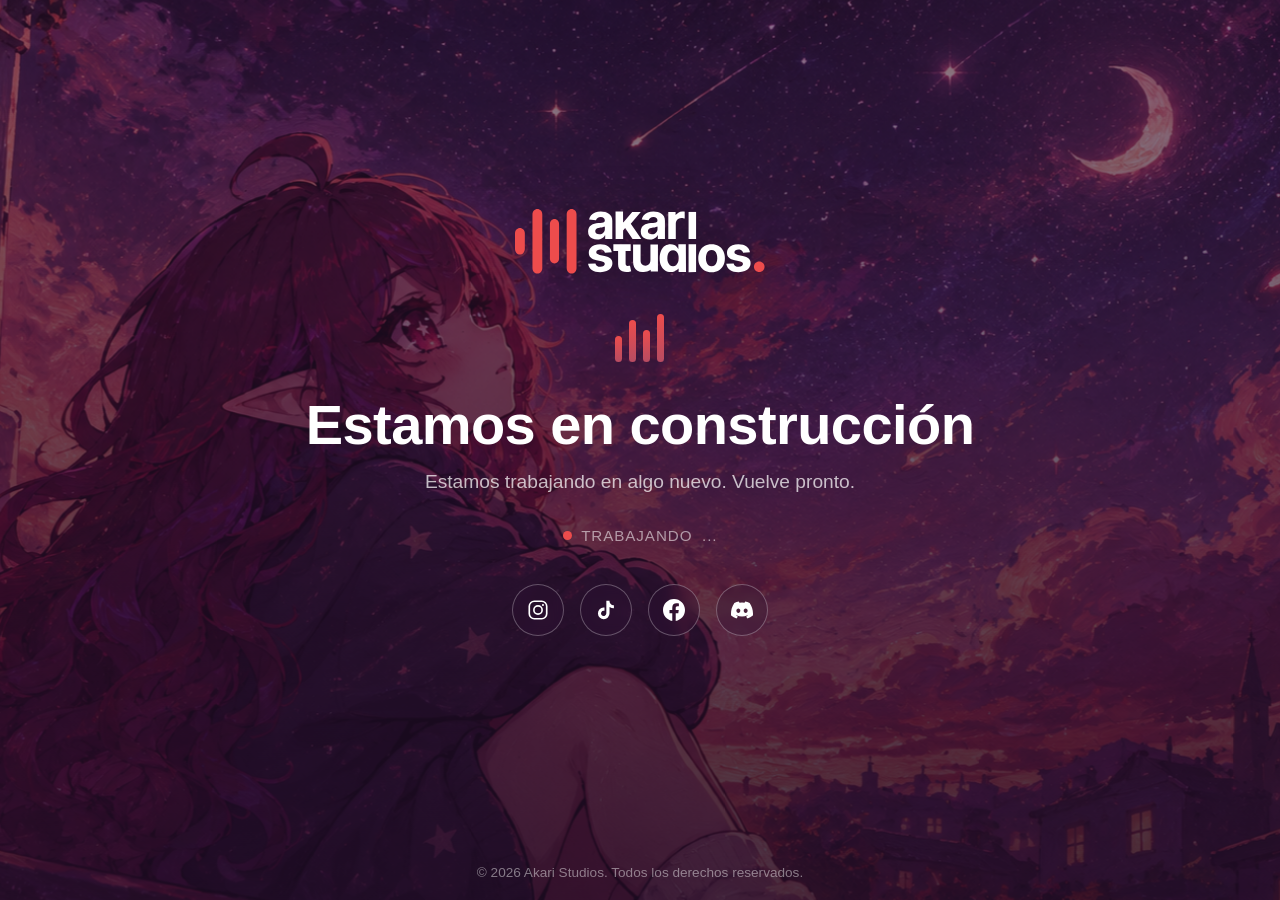
==== index.html @ 7973bfac "Página en construcción de Akari Studios" ====
<!DOCTYPE html>
<html lang="es">
<head>
  <meta charset="UTF-8">
  <meta name="viewport" content="width=device-width, initial-scale=1.0">
  <title>Akari Studios — En construcción</title>
  <meta name="description" content="El sitio de Akari Studios está en construcción. Estamos trabajando en algo nuevo. Vuelve pronto.">
  <meta name="theme-color" content="#2e1334">
  <link rel="icon" type="image/svg+xml" href="assets/logo.svg">
  <link rel="stylesheet" href="styles.css">
</head>
<body>
  <div class="bg" aria-hidden="true"></div>

  <main class="hero">
    <div class="hero__inner">
      <img class="hero__logo reveal" style="--d:.1s" src="assets/logo.svg" alt="Akari Studios" width="250" height="65">

      <div class="bars reveal" style="--d:.25s" aria-hidden="true">
        <span></span><span></span><span></span><span></span>
      </div>

      <h1 class="hero__title reveal" style="--d:.4s">Estamos en construcción</h1>

      <p class="hero__subtitle reveal" style="--d:.55s">
        Estamos trabajando en algo nuevo. Vuelve pronto.
      </p>

      <p class="hero__status reveal" style="--d:.7s">
        Trabajando<span class="ellipsis" aria-hidden="true"><span>.</span><span>.</span><span>.</span></span>
      </p>

      <nav class="social reveal" style="--d:.85s" aria-label="Redes sociales">
        <a href="https://www.instagram.com/akarimizunashi/" target="_blank" rel="noopener" aria-label="Instagram">
          <svg viewBox="0 0 24 24" fill="none" stroke="currentColor" stroke-width="1.8" stroke-linecap="round" stroke-linejoin="round" aria-hidden="true">
            <rect x="2.5" y="2.5" width="19" height="19" rx="5.5"/>
            <circle cx="12" cy="12" r="4.5"/>
            <circle cx="17.4" cy="6.6" r="1.15" fill="currentColor" stroke="none"/>
          </svg>
        </a>
        <a href="https://www.tiktok.com/@akari.mizunashi.s" target="_blank" rel="noopener" aria-label="TikTok">
          <svg viewBox="0 0 24 24" fill="currentColor" aria-hidden="true">
            <path d="M19.59 6.69a4.83 4.83 0 0 1-3.77-4.25V2h-3.45v13.67a2.89 2.89 0 0 1-5.2 1.74 2.89 2.89 0 0 1 2.31-4.64c.31 0 .61.05.88.13V9.4a6.84 6.84 0 0 0-1-.05A6.33 6.33 0 1 0 15.86 15.67v-7a8.16 8.16 0 0 0 4.77 1.52v-3.4a4.85 4.85 0 0 1-1.04-.1z"/>
          </svg>
        </a>
        <a href="https://www.facebook.com/profile.php?id=61578696754457" target="_blank" rel="noopener" aria-label="Facebook">
          <svg viewBox="0 0 24 24" fill="currentColor" aria-hidden="true">
            <path d="M24 12.073c0-6.627-5.373-12-12-12s-12 5.373-12 12c0 5.99 4.388 10.954 10.125 11.854v-8.385H7.078v-3.47h3.047V9.43c0-3.007 1.792-4.669 4.533-4.669 1.312 0 2.686.235 2.686.235v2.953H15.83c-1.491 0-1.956.925-1.956 1.874v2.25h3.328l-.532 3.47h-2.796v8.385C19.612 23.027 24 18.062 24 12.073z"/>
          </svg>
        </a>
        <a href="https://discord.gg/ppxv5gqfu" target="_blank" rel="noopener" aria-label="Discord">
          <svg viewBox="0 0 24 24" fill="currentColor" aria-hidden="true">
            <path d="M20.317 4.37a19.791 19.791 0 0 0-4.885-1.515.074.074 0 0 0-.079.037c-.21.375-.444.864-.608 1.25a18.27 18.27 0 0 0-5.487 0 12.64 12.64 0 0 0-.617-1.25.077.077 0 0 0-.079-.037A19.736 19.736 0 0 0 3.677 4.37a.07.07 0 0 0-.032.027C.533 9.046-.32 13.58.099 18.058a.082.082 0 0 0 .031.057 19.9 19.9 0 0 0 5.993 3.03.078.078 0 0 0 .084-.028 14.09 14.09 0 0 0 1.226-1.99.076.076 0 0 0-.041-.106 13.107 13.107 0 0 1-1.872-.892.077.077 0 0 1-.008-.128c.126-.094.252-.192.372-.291a.074.074 0 0 1 .077-.01c3.928 1.793 8.18 1.793 12.062 0a.074.074 0 0 1 .078.009c.12.099.246.198.373.292a.077.077 0 0 1-.006.127 12.299 12.299 0 0 1-1.873.892.077.077 0 0 0-.041.107c.36.698.772 1.362 1.225 1.993a.076.076 0 0 0 .084.028 19.839 19.839 0 0 0 6.002-3.03.077.077 0 0 0 .032-.054c.5-5.177-.838-9.674-3.549-13.66a.061.061 0 0 0-.031-.03zM8.02 15.33c-1.182 0-2.157-1.085-2.157-2.419 0-1.333.956-2.419 2.157-2.419 1.21 0 2.176 1.096 2.157 2.42 0 1.333-.956 2.418-2.157 2.418zm7.975 0c-1.183 0-2.157-1.085-2.157-2.419 0-1.333.955-2.419 2.157-2.419 1.21 0 2.176 1.096 2.157 2.42 0 1.333-.946 2.418-2.157 2.418z"/>
          </svg>
        </a>
      </nav>
    </div>
  </main>

  <footer class="footer">
    <p>© <span id="year">2026</span> Akari Studios. Todos los derechos reservados.</p>
  </footer>

  <script src="script.js"></script>
</body>
</html>
---- styles.css ----
/* ==========================================================================
   Akari Studios — Página "En construcción"
   Paleta extraída de bg.png y logo.svg
   ========================================================================== */

:root {
  --brand-red: #ed4c4c;      /* rojo de las barras del logo */
  --rose: #b74c62;          /* resplandor rosa del fondo */
  --magenta: #6b2649;       /* magenta del fondo */
  --overlay: #2e1334;       /* morado oscuro del fondo */
  --text-soft: rgba(255, 255, 255, 0.72);

  --font-stack: -apple-system, BlinkMacSystemFont, "Segoe UI", Roboto,
    "Helvetica Neue", Arial, sans-serif;
}

* {
  box-sizing: border-box;
}

html {
  height: 100%;
}

body {
  margin: 0;
  min-height: 100vh;
  min-height: 100svh;
  display: flex;
  flex-direction: column;
  font-family: var(--font-stack);
  color: #fff;
  background: var(--overlay);
}

::selection {
  background: var(--brand-red);
  color: #fff;
}

/* --- Fondo --------------------------------------------------------------- */

.bg {
  position: fixed;
  inset: 0;
  z-index: -1;
  background-image:
    linear-gradient(180deg, rgba(46, 19, 52, 0.52), rgba(31, 13, 38, 0.82)),
    url("assets/bg.png");
  background-size: cover;
  background-position: center;
  transform: scale(1.06);
  transition: transform 0.5s cubic-bezier(0.22, 1, 0.36, 1);
  will-change: transform;
}

/* --- Hero ---------------------------------------------------------------- */

.hero {
  flex: 1;
  display: grid;
  place-items: center;
  padding: clamp(2rem, 6vh, 4rem) 1.5rem;
  text-align: center;
}

.hero__inner {
  max-width: 42rem;
}

.hero__logo {
  width: min(250px, 60vw);
  height: auto;
  margin-bottom: 2.25rem;
  filter: drop-shadow(0 4px 24px rgba(0, 0, 0, 0.35));
}

/* Barras decorativas que repiten la marca del logo */
.bars {
  display: flex;
  justify-content: center;
  align-items: flex-end;
  gap: 7px;
  height: 48px;
  margin-bottom: 2rem;
}

.bars span {
  width: 7px;
  border-radius: 4px;
  background: linear-gradient(180deg, var(--brand-red), var(--rose));
  transform-origin: bottom;
  animation: bar 1.6s ease-in-out infinite;
}

.bars span:nth-child(1) { height: 26px; animation-delay: 0s; }
.bars span:nth-child(2) { height: 42px; animation-delay: 0.18s; }
.bars span:nth-child(3) { height: 32px; animation-delay: 0.36s; }
.bars span:nth-child(4) { height: 48px; animation-delay: 0.54s; }

@keyframes bar {
  0%, 100% { transform: scaleY(1); }
  50% { transform: scaleY(0.55); }
}

.hero__title {
  margin: 0 0 0.75rem;
  font-size: clamp(2rem, 6vw, 3.5rem);
  font-weight: 800;
  line-height: 1.1;
  letter-spacing: -0.01em;
}

.hero__subtitle {
  margin: 0 0 1.75rem;
  font-size: clamp(1rem, 2.5vw, 1.2rem);
  line-height: 1.6;
  color: var(--text-soft);
}

.hero__status {
  display: inline-flex;
  align-items: center;
  gap: 0.6rem;
  margin: 0 0 2.5rem;
  font-size: 0.95rem;
  letter-spacing: 0.06em;
  text-transform: uppercase;
  color: rgba(255, 255, 255, 0.55);
}

.hero__status::before {
  content: "";
  width: 9px;
  height: 9px;
  border-radius: 50%;
  background: var(--brand-red);
  animation: pulse 1.8s ease-out infinite;
}

@keyframes pulse {
  0% { box-shadow: 0 0 0 0 rgba(237, 76, 76, 0.55); }
  70%, 100% { box-shadow: 0 0 0 12px rgba(237, 76, 76, 0); }
}

.ellipsis span {
  display: inline-block;
  animation: blink 1.4s infinite;
}

.ellipsis span:nth-child(2) { animation-delay: 0.2s; }
.ellipsis span:nth-child(3) { animation-delay: 0.4s; }

@keyframes blink {
  0%, 100% { opacity: 1; }
  50% { opacity: 0.15; }
}

/* --- Redes sociales ------------------------------------------------------- */

.social {
  display: flex;
  justify-content: center;
  gap: 1rem;
}

.social a {
  display: grid;
  place-items: center;
  width: 52px;
  height: 52px;
  border-radius: 50%;
  color: #fff;
  border: 1px solid rgba(255, 255, 255, 0.28);
  background: rgba(46, 19, 52, 0.35);
  backdrop-filter: blur(6px);
  transition: background 0.25s ease, border-color 0.25s ease,
    transform 0.25s ease, box-shadow 0.25s ease;
}

.social svg {
  width: 22px;
  height: 22px;
}

.social a:hover,
.social a:focus-visible {
  background: var(--brand-red);
  border-color: var(--brand-red);
  transform: translateY(-4px);
  box-shadow: 0 10px 24px rgba(237, 76, 76, 0.4);
}

.social a:focus-visible {
  outline: 2px solid #fff;
  outline-offset: 3px;
}

/* --- Footer ---------------------------------------------------------------- */

.footer {
  padding: 1.25rem;
  text-align: center;
  font-size: 0.85rem;
  color: rgba(255, 255, 255, 0.45);
}

.footer p {
  margin: 0;
}

/* --- Animación de aparición ------------------------------------------------- */

.reveal {
  opacity: 0;
  transform: translateY(22px);
  animation: reveal 0.7s cubic-bezier(0.22, 1, 0.36, 1) forwards;
  animation-delay: var(--d, 0s);
}

@keyframes reveal {
  to {
    opacity: 1;
    transform: translateY(0);
  }
}

/* --- Accesibilidad: menos movimiento --------------------------------------- */

@media (prefers-reduced-motion: reduce) {
  *,
  *::before,
  *::after {
    animation-duration: 0.01ms !important;
    animation-iteration-count: 1 !important;
    transition-duration: 0.01ms !important;
  }

  .reveal {
    opacity: 1;
    transform: none;
  }

  .bg {
    transform: none;
  }
}
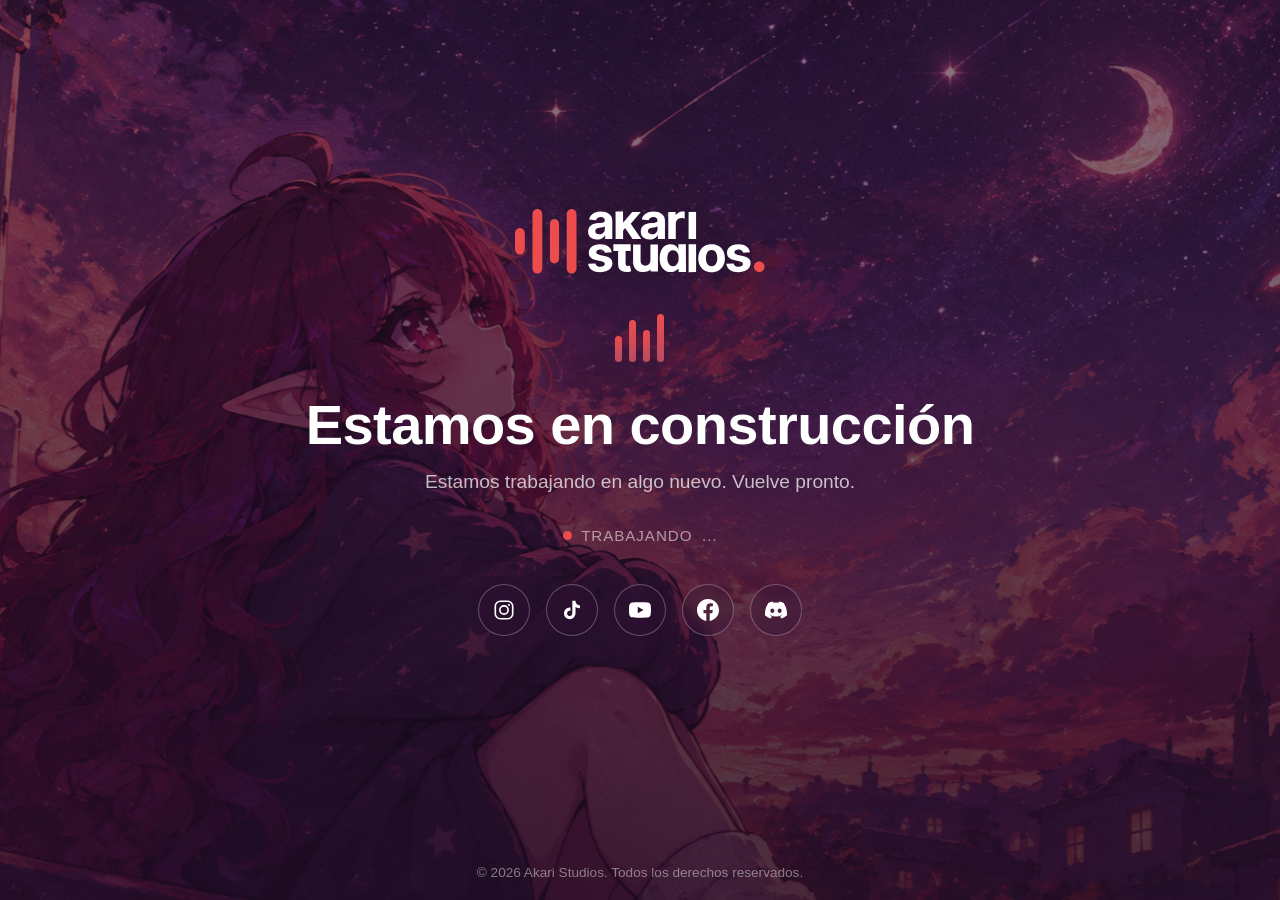
==== commit a12da17e: "Agregar YouTube a las redes sociales" ====
--- a/index.html
+++ b/index.html
@@ -43,6 +43,11 @@
             <path d="M19.59 6.69a4.83 4.83 0 0 1-3.77-4.25V2h-3.45v13.67a2.89 2.89 0 0 1-5.2 1.74 2.89 2.89 0 0 1 2.31-4.64c.31 0 .61.05.88.13V9.4a6.84 6.84 0 0 0-1-.05A6.33 6.33 0 1 0 15.86 15.67v-7a8.16 8.16 0 0 0 4.77 1.52v-3.4a4.85 4.85 0 0 1-1.04-.1z"/>
           </svg>
         </a>
+        <a href="https://www.youtube.com/channel/UCUaiE2uTfA9UBl7Pxe_vE7w" target="_blank" rel="noopener" aria-label="YouTube">
+          <svg viewBox="0 0 24 24" fill="currentColor" aria-hidden="true">
+            <path d="M23.5 6.19a3.02 3.02 0 0 0-2.12-2.14C19.5 3.55 12 3.55 12 3.55s-7.5 0-9.38.5A3.02 3.02 0 0 0 .5 6.19C0 8.07 0 12 0 12s0 3.93.5 5.81a3.02 3.02 0 0 0 2.12 2.14c1.88.5 9.38.5 9.38.5s7.5 0 9.38-.5a3.02 3.02 0 0 0 2.12-2.14C24 15.93 24 12 24 12s0-3.93-.5-5.81zM9.55 15.57V8.43L15.82 12l-6.27 3.57z"/>
+          </svg>
+        </a>
         <a href="https://www.facebook.com/profile.php?id=61578696754457" target="_blank" rel="noopener" aria-label="Facebook">
           <svg viewBox="0 0 24 24" fill="currentColor" aria-hidden="true">
             <path d="M24 12.073c0-6.627-5.373-12-12-12s-12 5.373-12 12c0 5.99 4.388 10.954 10.125 11.854v-8.385H7.078v-3.47h3.047V9.43c0-3.007 1.792-4.669 4.533-4.669 1.312 0 2.686.235 2.686.235v2.953H15.83c-1.491 0-1.956.925-1.956 1.874v2.25h3.328l-.532 3.47h-2.796v8.385C19.612 23.027 24 18.062 24 12.073z"/>
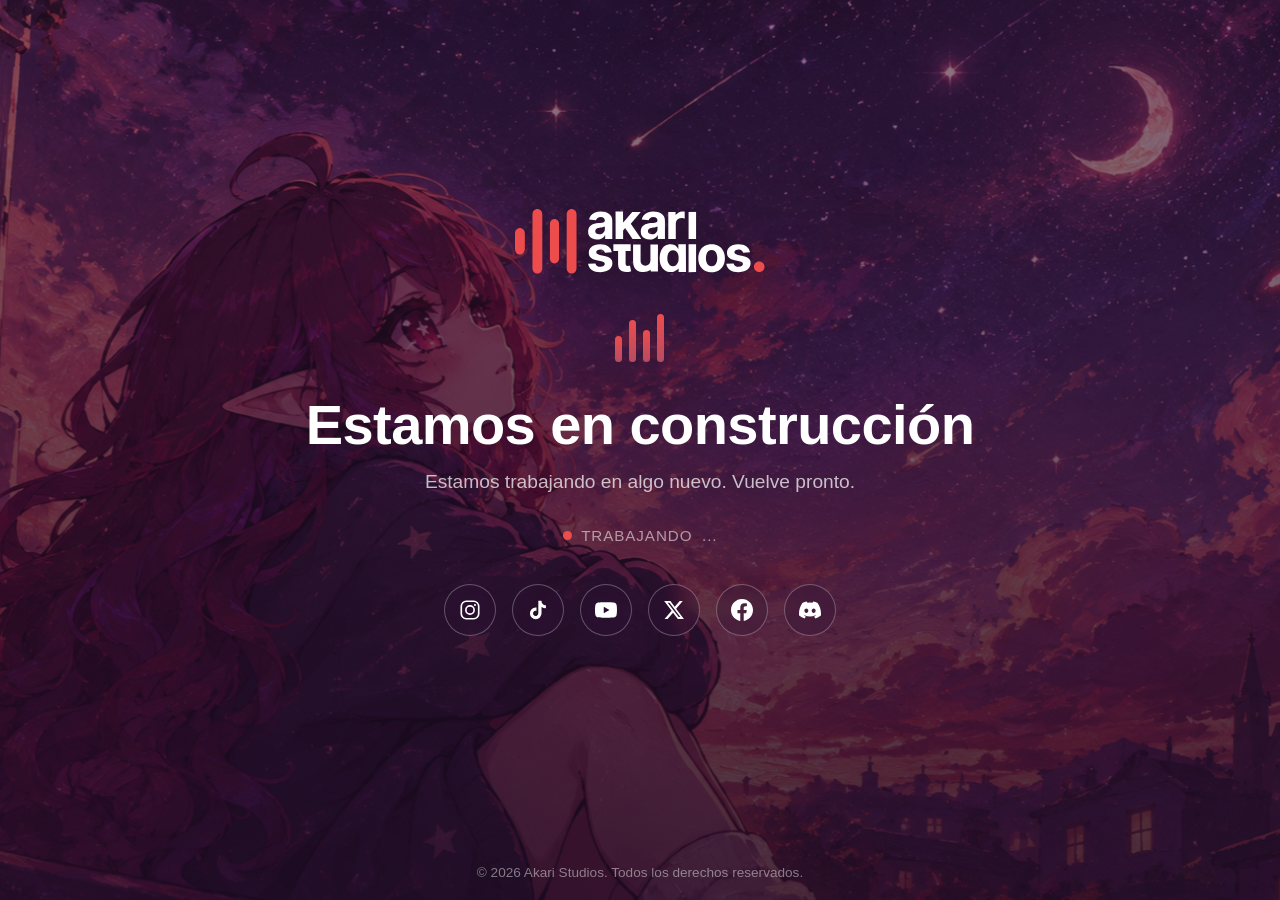
==== commit b6d4526b: "Agregar X a las redes sociales" ====
--- a/index.html
+++ b/index.html
@@ -48,6 +48,11 @@
             <path d="M23.5 6.19a3.02 3.02 0 0 0-2.12-2.14C19.5 3.55 12 3.55 12 3.55s-7.5 0-9.38.5A3.02 3.02 0 0 0 .5 6.19C0 8.07 0 12 0 12s0 3.93.5 5.81a3.02 3.02 0 0 0 2.12 2.14c1.88.5 9.38.5 9.38.5s7.5 0 9.38-.5a3.02 3.02 0 0 0 2.12-2.14C24 15.93 24 12 24 12s0-3.93-.5-5.81zM9.55 15.57V8.43L15.82 12l-6.27 3.57z"/>
           </svg>
         </a>
+        <a href="https://x.com/AkariStudios1" target="_blank" rel="noopener" aria-label="X (Twitter)">
+          <svg viewBox="0 0 24 24" fill="currentColor" aria-hidden="true">
+            <path d="M18.244 2.25h3.308l-7.227 8.26 8.502 11.24H16.17l-5.214-6.817L4.99 21.75H1.68l7.73-8.835L1.254 2.25H8.08l4.713 6.231 5.451-6.231zm-1.161 17.52h1.833L7.084 4.126H5.117l11.966 15.644z"/>
+          </svg>
+        </a>
         <a href="https://www.facebook.com/profile.php?id=61578696754457" target="_blank" rel="noopener" aria-label="Facebook">
           <svg viewBox="0 0 24 24" fill="currentColor" aria-hidden="true">
             <path d="M24 12.073c0-6.627-5.373-12-12-12s-12 5.373-12 12c0 5.99 4.388 10.954 10.125 11.854v-8.385H7.078v-3.47h3.047V9.43c0-3.007 1.792-4.669 4.533-4.669 1.312 0 2.686.235 2.686.235v2.953H15.83c-1.491 0-1.956.925-1.956 1.874v2.25h3.328l-.532 3.47h-2.796v8.385C19.612 23.027 24 18.062 24 12.073z"/>
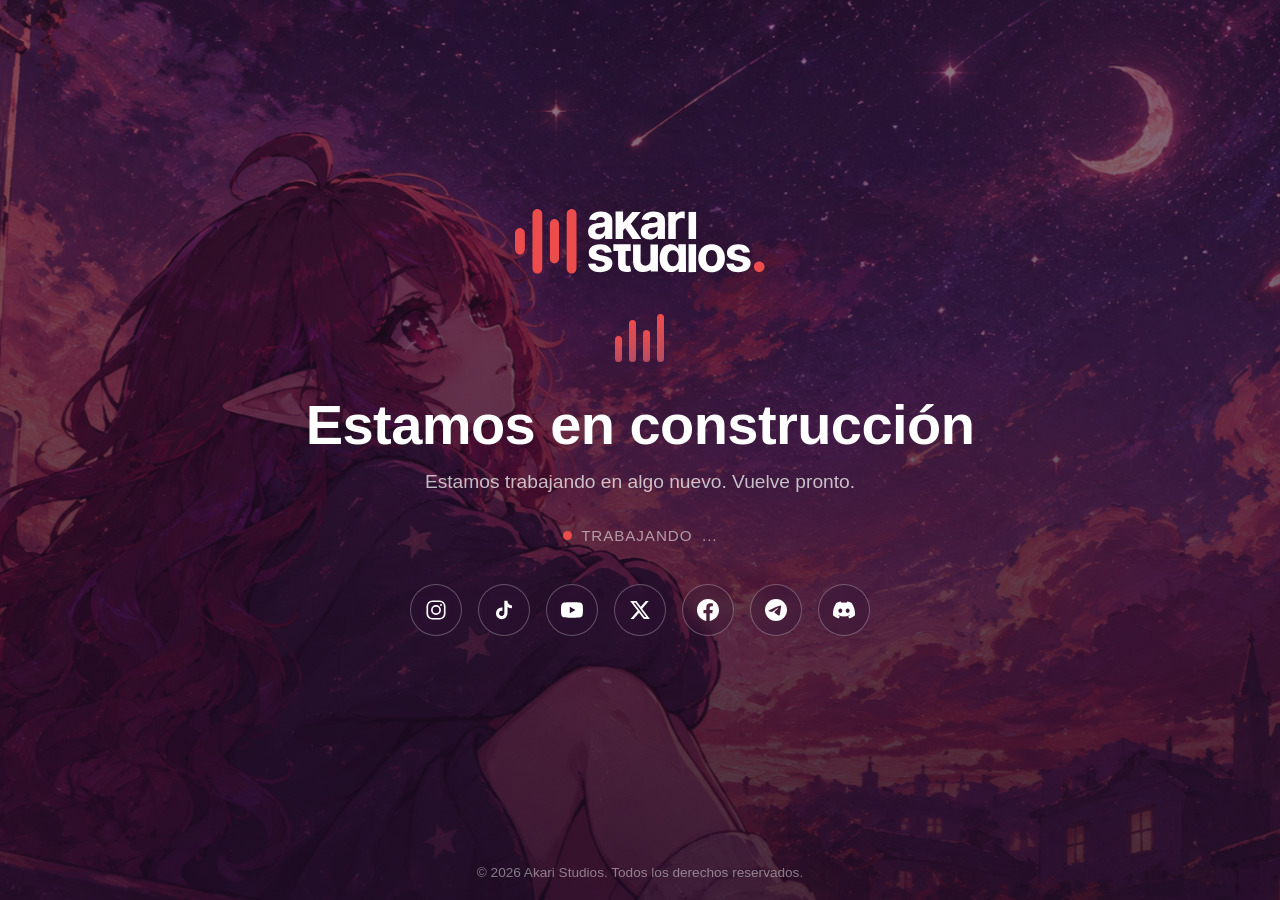
==== commit 01a6f590: "Agregar Telegram a las redes sociales" ====
--- a/index.html
+++ b/index.html
@@ -58,6 +58,11 @@
             <path d="M24 12.073c0-6.627-5.373-12-12-12s-12 5.373-12 12c0 5.99 4.388 10.954 10.125 11.854v-8.385H7.078v-3.47h3.047V9.43c0-3.007 1.792-4.669 4.533-4.669 1.312 0 2.686.235 2.686.235v2.953H15.83c-1.491 0-1.956.925-1.956 1.874v2.25h3.328l-.532 3.47h-2.796v8.385C19.612 23.027 24 18.062 24 12.073z"/>
           </svg>
         </a>
+        <a href="https://t.me/akarinizunashistudios" target="_blank" rel="noopener" aria-label="Telegram">
+          <svg viewBox="0 0 24 24" fill="currentColor" aria-hidden="true">
+            <path d="M11.944 0A12 12 0 0 0 0 12a12 12 0 0 0 12 12 12 12 0 0 0 12-12A12 12 0 0 0 12 0a12 12 0 0 0-.056 0zm4.962 7.224c.1-.002.321.023.465.14a.506.506 0 0 1 .171.325c.016.093.036.306.02.472-.18 1.898-.962 6.502-1.36 8.627-.168.9-.499 1.201-.82 1.23-.696.065-1.225-.46-1.9-.902-1.056-.69-1.653-1.124-2.678-1.8-1.185-.78-.417-1.21.258-1.91.177-.184 3.247-2.977 3.307-3.23.007-.032.014-.15-.056-.212s-.191-.025-.272-.014c-.116.016-1.956 1.243-5.522 3.686-.523.359-.995.535-1.417.523-.466-.012-1.36-.262-2.026-.479-.817-.265-1.463-.406-1.405-.856.03-.288.427-.582 1.19-.882 4.636-2.018 7.728-3.35 9.275-3.994z"/>
+          </svg>
+        </a>
         <a href="https://discord.gg/ppxv5gqfu" target="_blank" rel="noopener" aria-label="Discord">
           <svg viewBox="0 0 24 24" fill="currentColor" aria-hidden="true">
             <path d="M20.317 4.37a19.791 19.791 0 0 0-4.885-1.515.074.074 0 0 0-.079.037c-.21.375-.444.864-.608 1.25a18.27 18.27 0 0 0-5.487 0 12.64 12.64 0 0 0-.617-1.25.077.077 0 0 0-.079-.037A19.736 19.736 0 0 0 3.677 4.37a.07.07 0 0 0-.032.027C.533 9.046-.32 13.58.099 18.058a.082.082 0 0 0 .031.057 19.9 19.9 0 0 0 5.993 3.03.078.078 0 0 0 .084-.028 14.09 14.09 0 0 0 1.226-1.99.076.076 0 0 0-.041-.106 13.107 13.107 0 0 1-1.872-.892.077.077 0 0 1-.008-.128c.126-.094.252-.192.372-.291a.074.074 0 0 1 .077-.01c3.928 1.793 8.18 1.793 12.062 0a.074.074 0 0 1 .078.009c.12.099.246.198.373.292a.077.077 0 0 1-.006.127 12.299 12.299 0 0 1-1.873.892.077.077 0 0 0-.041.107c.36.698.772 1.362 1.225 1.993a.076.076 0 0 0 .084.028 19.839 19.839 0 0 0 6.002-3.03.077.077 0 0 0 .032-.054c.5-5.177-.838-9.674-3.549-13.66a.061.061 0 0 0-.031-.03zM8.02 15.33c-1.182 0-2.157-1.085-2.157-2.419 0-1.333.956-2.419 2.157-2.419 1.21 0 2.176 1.096 2.157 2.42 0 1.333-.956 2.418-2.157 2.418zm7.975 0c-1.183 0-2.157-1.085-2.157-2.419 0-1.333.955-2.419 2.157-2.419 1.21 0 2.176 1.096 2.157 2.42 0 1.333-.946 2.418-2.157 2.418z"/>
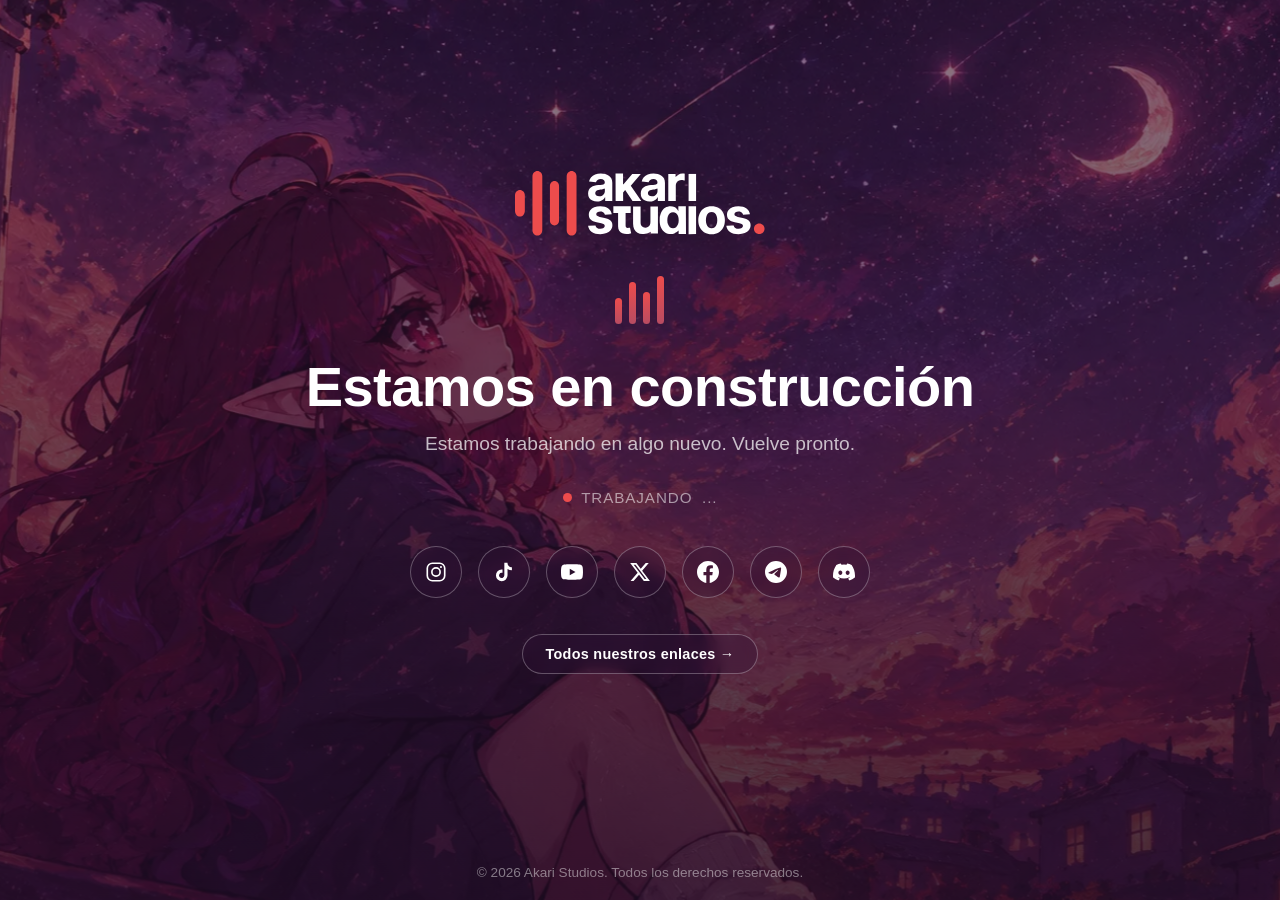
==== commit 53dd16d6: "Crear linktree en /links y optimizar fondos a WebP" ====
--- a/index.html
+++ b/index.html
@@ -69,6 +69,8 @@
           </svg>
         </a>
       </nav>
+
+      <a class="cta-links reveal" style="--d:1s" href="links/">Todos nuestros enlaces →</a>
     </div>
   </main>
 
--- a/styles.css
+++ b/styles.css
@@ -1,6 +1,7 @@
 /* ==========================================================================
-   Akari Studios — Página "En construcción"
-   Paleta extraída de bg.png y logo.svg
+   Akari Studios — Estilos compartidos
+   Páginas: portada (index.html) y linktree (links/index.html)
+   Paleta extraída de los fondos y logo.svg
    ========================================================================== */
 
 :root {
@@ -46,12 +47,19 @@
   z-index: -1;
   background-image:
     linear-gradient(180deg, rgba(46, 19, 52, 0.52), rgba(31, 13, 38, 0.82)),
-    url("assets/bg.png");
+    url("assets/bg.webp");
   background-size: cover;
   background-position: center;
   transform: scale(1.06);
   transition: transform 0.5s cubic-bezier(0.22, 1, 0.36, 1);
   will-change: transform;
+}
+
+/* Variante del fondo para el linktree */
+.bg--links {
+  background-image:
+    linear-gradient(180deg, rgba(46, 19, 52, 0.45), rgba(31, 13, 38, 0.8)),
+    url("assets/bg-links.webp");
 }
 
 /* --- Hero ---------------------------------------------------------------- */
@@ -160,6 +168,7 @@
 
 .social {
   display: flex;
+  flex-wrap: wrap;
   justify-content: center;
   gap: 1rem;
 }
@@ -196,6 +205,154 @@
   outline-offset: 3px;
 }
 
+/* Pantallas angostas: iconos más compactos y sin scroll horizontal */
+@media (max-width: 480px) {
+  .social {
+    gap: 0.75rem;
+  }
+
+  .social a {
+    width: 48px;
+    height: 48px;
+  }
+}
+
+/* --- Botón "todos los enlaces" (portada) ------------------------------------ */
+
+.cta-links {
+  display: inline-flex;
+  align-items: center;
+  gap: 0.5rem;
+  margin-top: 2.25rem;
+  padding: 0.7rem 1.4rem;
+  border-radius: 999px;
+  font-size: 0.9rem;
+  font-weight: 600;
+  letter-spacing: 0.02em;
+  text-decoration: none;
+  color: #fff;
+  border: 1px solid rgba(255, 255, 255, 0.28);
+  background: rgba(46, 19, 52, 0.35);
+  backdrop-filter: blur(6px);
+  transition: background 0.25s ease, border-color 0.25s ease,
+    transform 0.25s ease, box-shadow 0.25s ease;
+}
+
+.cta-links:hover,
+.cta-links:focus-visible {
+  background: var(--brand-red);
+  border-color: var(--brand-red);
+  transform: translateY(-4px);
+  box-shadow: 0 10px 24px rgba(237, 76, 76, 0.4);
+}
+
+.cta-links:focus-visible {
+  outline: 2px solid #fff;
+  outline-offset: 3px;
+}
+
+/* --- Linktree (links/) ------------------------------------------------------ */
+
+.links {
+  flex: 1;
+  display: grid;
+  place-items: center;
+  padding: clamp(2rem, 6vh, 4rem) 1.25rem;
+  text-align: center;
+}
+
+.links__inner {
+  width: min(26rem, 100%);
+}
+
+.links__logo {
+  width: min(220px, 55vw);
+  height: auto;
+  margin-bottom: 0.75rem;
+  filter: drop-shadow(0 4px 24px rgba(0, 0, 0, 0.35));
+}
+
+.links__tagline {
+  margin: 0 0 2.25rem;
+  font-size: 0.95rem;
+  letter-spacing: 0.06em;
+  text-transform: uppercase;
+  color: rgba(255, 255, 255, 0.55);
+}
+
+.link-list {
+  display: flex;
+  flex-direction: column;
+  gap: 0.85rem;
+}
+
+.link-button {
+  display: flex;
+  align-items: center;
+  gap: 0.9rem;
+  padding: 0.95rem 1.15rem;
+  border-radius: 14px;
+  font-size: 1rem;
+  font-weight: 600;
+  text-decoration: none;
+  color: #fff;
+  border: 1px solid rgba(255, 255, 255, 0.28);
+  background: rgba(46, 19, 52, 0.35);
+  backdrop-filter: blur(6px);
+  transition: background 0.25s ease, border-color 0.25s ease,
+    transform 0.25s ease, box-shadow 0.25s ease;
+}
+
+.link-button__icon {
+  width: 22px;
+  height: 22px;
+  flex-shrink: 0;
+}
+
+.link-button__label {
+  flex: 1;
+  text-align: center;
+}
+
+.link-button__arrow {
+  width: 18px;
+  height: 18px;
+  flex-shrink: 0;
+  opacity: 0.45;
+  transition: transform 0.25s ease, opacity 0.25s ease;
+}
+
+.link-button:hover,
+.link-button:focus-visible {
+  background: var(--brand-red);
+  border-color: var(--brand-red);
+  transform: translateY(-4px);
+  box-shadow: 0 10px 24px rgba(237, 76, 76, 0.4);
+}
+
+.link-button:hover .link-button__arrow,
+.link-button:focus-visible .link-button__arrow {
+  opacity: 1;
+  transform: translateX(4px);
+}
+
+.link-button:focus-visible {
+  outline: 2px solid #fff;
+  outline-offset: 3px;
+}
+
+/* Pantallas angostas: botones más compactos */
+@media (max-width: 480px) {
+  .link-list {
+    gap: 0.7rem;
+  }
+
+  .link-button {
+    padding: 0.85rem 1rem;
+    font-size: 0.95rem;
+  }
+}
+
 /* --- Footer ---------------------------------------------------------------- */
 
 .footer {
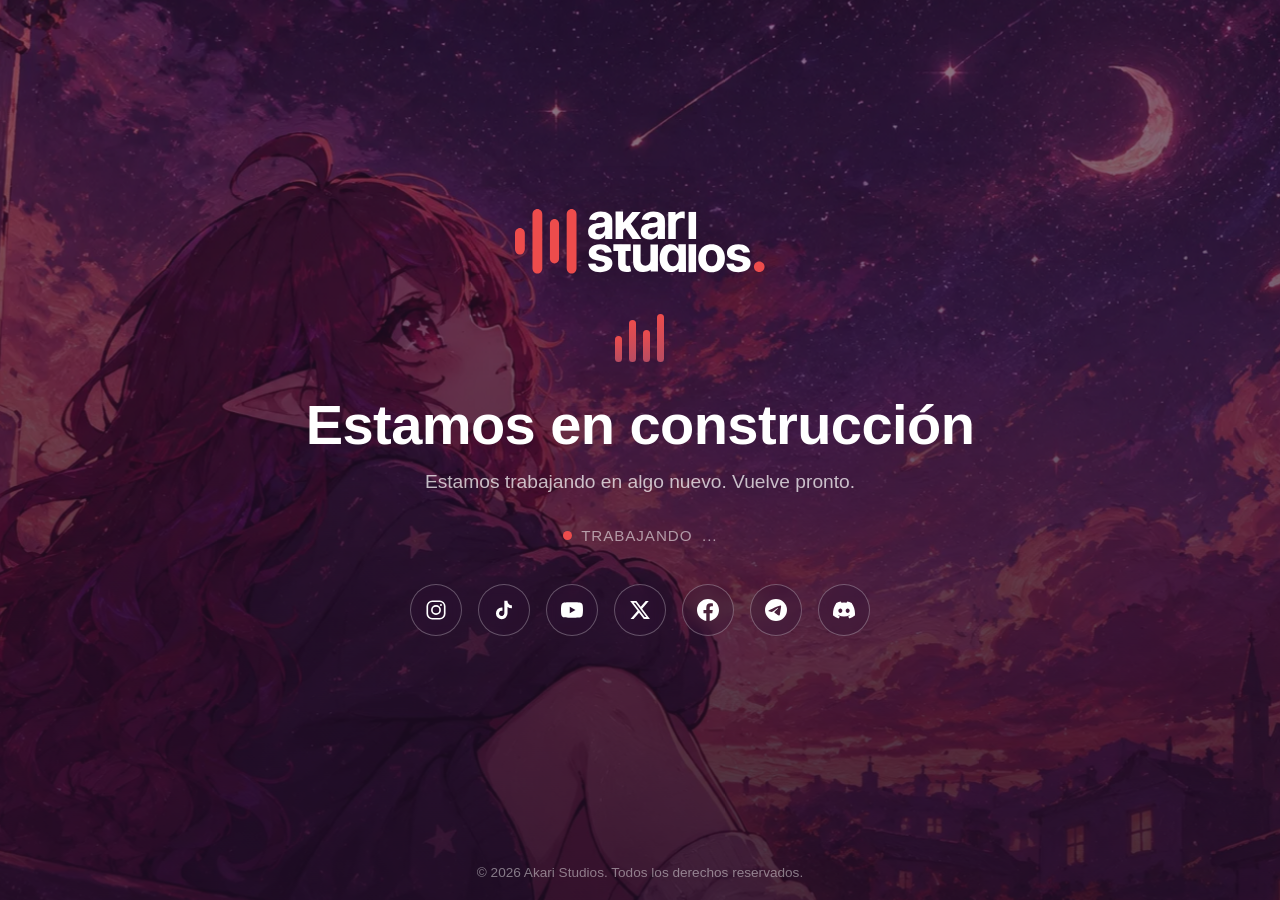
==== commit 29c509a7: "Quitar botón al linktree de la portada" ====
--- a/index.html
+++ b/index.html
@@ -69,8 +69,6 @@
           </svg>
         </a>
       </nav>
-
-      <a class="cta-links reveal" style="--d:1s" href="links/">Todos nuestros enlaces →</a>
     </div>
   </main>
 
--- a/styles.css
+++ b/styles.css
@@ -215,40 +215,6 @@
     width: 48px;
     height: 48px;
   }
-}
-
-/* --- Botón "todos los enlaces" (portada) ------------------------------------ */
-
-.cta-links {
-  display: inline-flex;
-  align-items: center;
-  gap: 0.5rem;
-  margin-top: 2.25rem;
-  padding: 0.7rem 1.4rem;
-  border-radius: 999px;
-  font-size: 0.9rem;
-  font-weight: 600;
-  letter-spacing: 0.02em;
-  text-decoration: none;
-  color: #fff;
-  border: 1px solid rgba(255, 255, 255, 0.28);
-  background: rgba(46, 19, 52, 0.35);
-  backdrop-filter: blur(6px);
-  transition: background 0.25s ease, border-color 0.25s ease,
-    transform 0.25s ease, box-shadow 0.25s ease;
-}
-
-.cta-links:hover,
-.cta-links:focus-visible {
-  background: var(--brand-red);
-  border-color: var(--brand-red);
-  transform: translateY(-4px);
-  box-shadow: 0 10px 24px rgba(237, 76, 76, 0.4);
-}
-
-.cta-links:focus-visible {
-  outline: 2px solid #fff;
-  outline-offset: 3px;
 }
 
 /* --- Linktree (links/) ------------------------------------------------------ */
